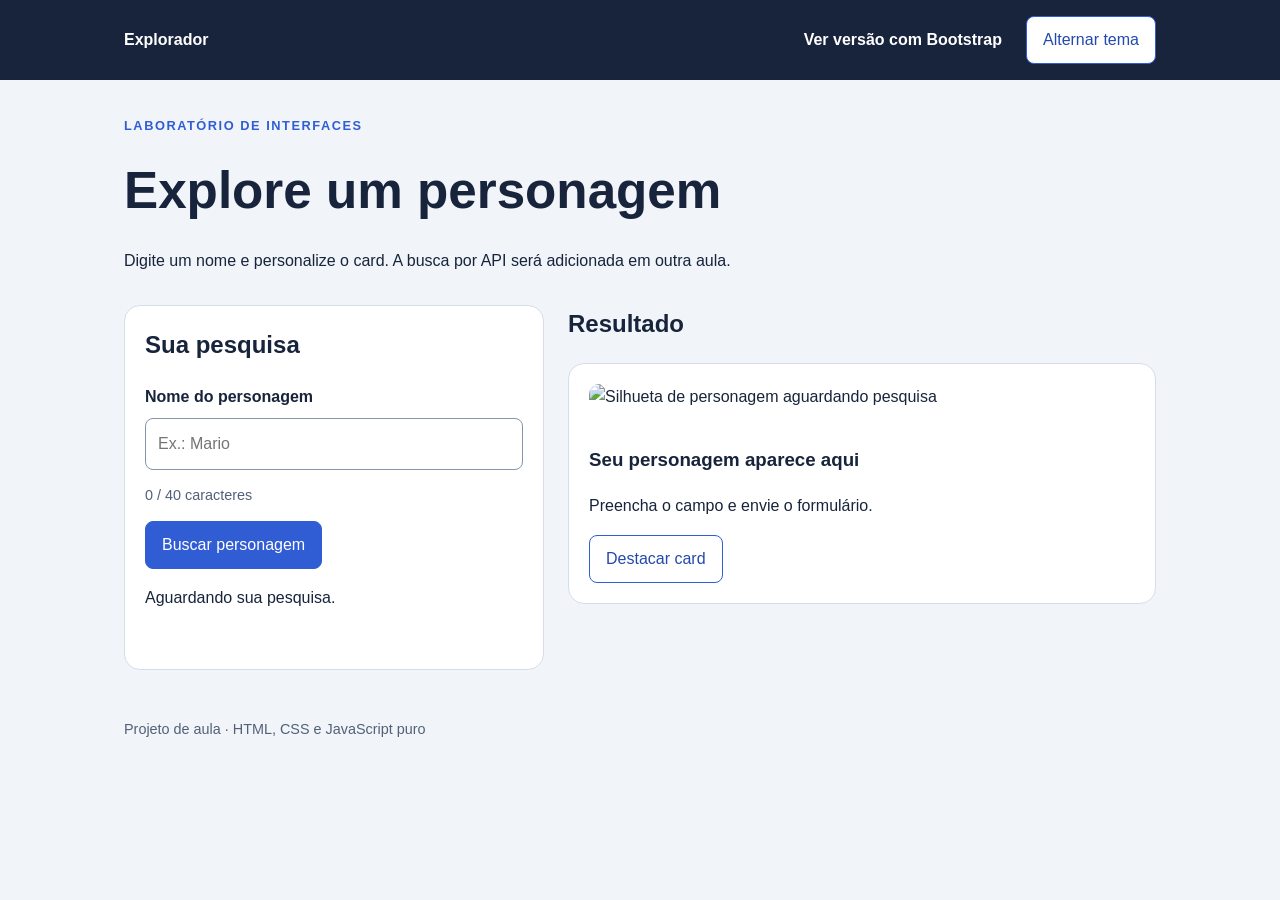
==== index.html @ 6ec021b2 "first commit" ====
<!DOCTYPE html>
<html lang="pt-BR">
<head>
    <meta charset="UTF-8">
    <meta name="viewport" content="width=device-width, initial-scale=1.0">
    <title>Explorador de personagens — JavaScript puro</title>
    <link rel="stylesheet" href="style.css">
    <script src="script.js" defer></script>
</head>
<body>
    <nav class="barra" aria-label="Navegação principal">
        <div class="barra-conteudo">
            <a class="marca" href="index.html">Explorador</a>
            <a class="link-versao" href="">Ver versão com Bootstrap</a>
            <button id="botao-tema" type="button" aria-pressed="false">Alternar tema</button>
        </div>
    </nav>
    <main class="conteudo">
        <header class="cabecalho">
            <p class="etiqueta">LABORATÓRIO DE INTERFACES</p>
            <h1>Explore um personagem</h1>
            <p>Digite um nome e personalize o card. A busca por API será adicionada em outra aula.</p>
        </header>
        <div class="colunas">
            <section aria-labelledby="titulo-pesquisa">
                <div class="painel">
                    <h2 id="titulo-pesquisa">Sua pesquisa</h2>
                    <form id="formulario" novalidate>
                        <label for="pesquisa">Nome do personagem</label>
                        <input
                            id="pesquisa"
                            name="personagem"
                            type="text"
                            maxlength="40"
                            aria-describedby="contador mensagem"
                            placeholder="Ex.: Mario"
                        >
                        <p id="contador" class="texto-ajuda">0 / 40 caracteres</p>
                        <button class="botao-enviar" type="submit">Buscar personagem</button>
                    </form>
                    <p id="mensagem" class="mensagem" aria-live="polite">Aguardando sua pesquisa.</p>
                </div>
            </section>
            <section aria-labelledby="titulo-resultado">
                <h2 id="titulo-resultado">Resultado</h2>
                <article id="card" class="card">
                    <img
                        id="imagem"
                        src="../imagens/inicial.svg"
                        alt="Silhueta de personagem aguardando pesquisa"
                    >
                    <div class="card-conteudo">
                        <h3 id="nome">Seu personagem aparece aqui</h3>
                        <p id="descricao">Preencha o campo e envie o formulário.</p>
                        <button id="botao-destaque" type="button" aria-pressed="false">
                            Destacar card
                        </button>
                    </div>
                </article>
            </section>
        </div>
    </main>
    <footer class="rodape">Projeto de aula · HTML, CSS e JavaScript puro</footer>
</body>
</html>
---- style.css ----
* {
    box-sizing: border-box;
}
body {
    margin: 0;
    background: #f1f5f9;
    color: #17243b;
    font-family: Arial, sans-serif;
    line-height: 1.6;
}
.barra {
    background: #17243b;
    color: white;
}
.barra-conteudo {
    display: flex;
    align-items: center;
    gap: 24px;
    max-width: 1080px;
    margin: auto;
    padding: 16px 24px;
}
.barra a {
    color: white;
    font-weight: bold;
    text-decoration: none;
}
.barra .marca {
    margin-right: auto;
}
.conteudo,
.rodape {
    max-width: 1080px;
    margin: auto;
    padding: 24px;
}
.cabecalho {
    margin-bottom: 32px;
}
h1 {
    margin: 0 0 12px;
    font-size: clamp(2rem, 5vw, 3.2rem);
}
.etiqueta {
    color: #315dd4;
    font-size: 0.8rem;
    font-weight: bold;
    letter-spacing: 0.12em;
}
.colunas {
    display: grid;
    grid-template-columns: minmax(0, 5fr) minmax(0, 7fr);
    gap: 24px;
}
.painel,
.card {
    padding: 20px;
    border: 1px solid #d5ddec;
    border-radius: 16px;
    background: white;
}
.painel h2,
.colunas section > h2 {
    margin-top: 0;
}
label {
    display: block;
    margin-bottom: 8px;
    font-weight: bold;
}
input {
    display: block;
    width: 100%;
    padding: 12px;
    border: 1px solid #8695ab;
    border-radius: 8px;
    font: inherit;
}
button {
    padding: 10px 16px;
    border: 1px solid #315dd4;
    border-radius: 8px;
    background: white;
    color: #2449ad;
    font: inherit;
    cursor: pointer;
}
.botao-enviar {
    background: #315dd4;
    color: white;
}
img {
    display: block;
    width: 100%;
    max-height: 220px;
    border-radius: 10px;
    object-fit: contain;
}
.card-conteudo {
    padding-top: 16px;
}
.texto-ajuda,
.rodape {
    color: #526078;
    font-size: 0.9rem;
}
.mensagem {
    min-height: 3em;
    margin-top: 16px;
}
body.tema-escuro {
    background: #111a2c;
    color: #eff4ff;
}
.tema-escuro .painel,
.tema-escuro .card {
    border-color: #62718a;
    background: #202e46;
    color: #eff4ff;
}
.tema-escuro .texto-ajuda,
.tema-escuro .rodape {
    color: #c3cfe2;
}
.tema-escuro .etiqueta {
    color: #a9c2ff;
}
.destaque {
    outline: 4px solid #597fec;
}
.erro {
    color: #b42318;
    font-weight: bold;
}
.sucesso {
    color: #167047;
    font-weight: bold;
}
.tema-escuro .erro {
    color: #ffb4ad;
}
.tema-escuro .sucesso {
    color: #92e5bd;
}
input[aria-invalid="true"] {
    border: 2px solid #b42318;
}
:focus-visible {
    outline: 3px solid #597fec;
    outline-offset: 3px;
}
@media (max-width: 767px) {
    .colunas {
        grid-template-columns: 1fr;
    }
    .barra-conteudo {
        flex-wrap: wrap;
        gap: 12px;
    }
    .barra .marca {
        width: 100%;
    }
}
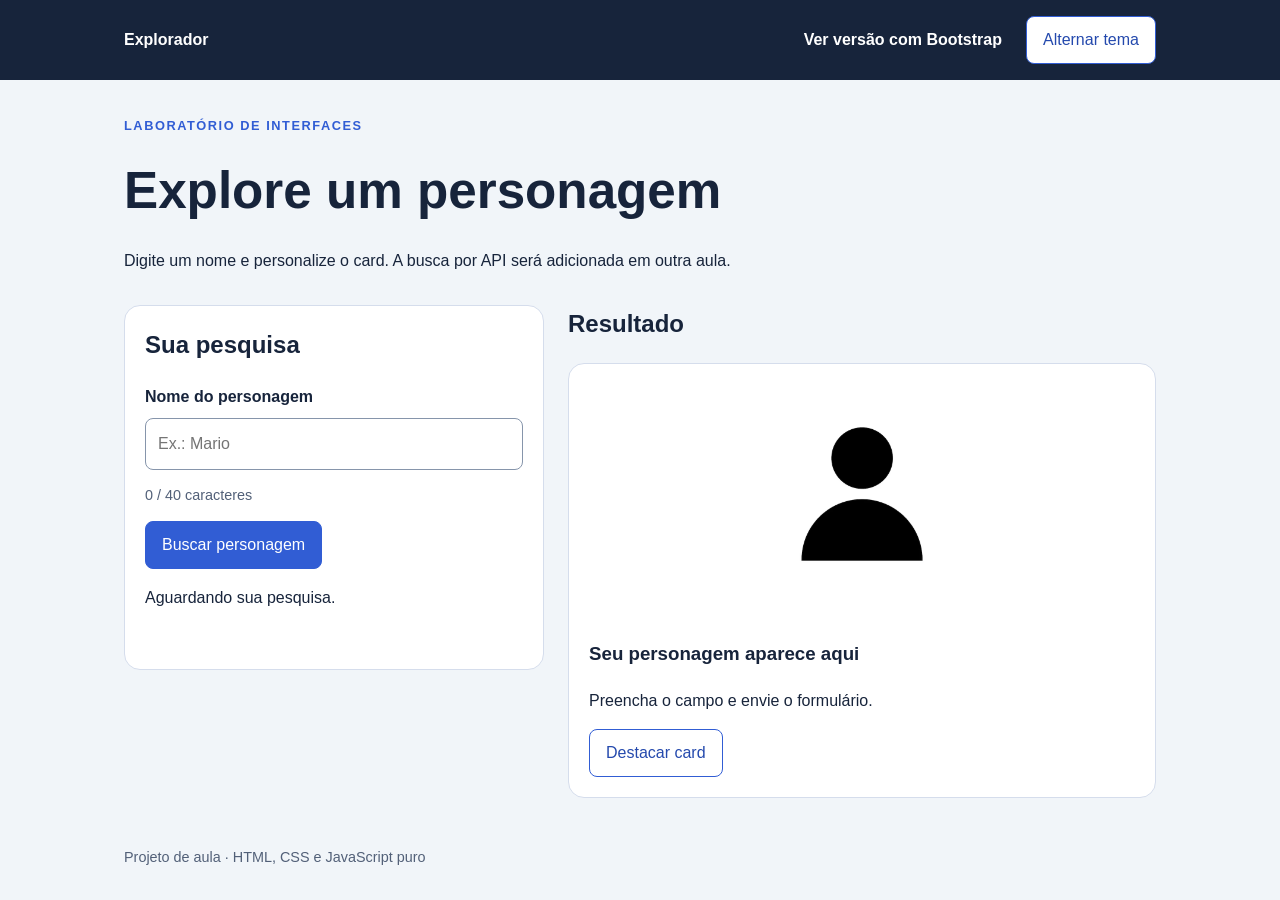
==== commit b2f57d2a: "add imagen" ====
--- a/index.html
+++ b/index.html
@@ -46,7 +46,7 @@
                 <article id="card" class="card">
                     <img
                         id="imagem"
-                        src="../imagens/inicial.svg"
+                        src="imagens/inicial.png"
                         alt="Silhueta de personagem aguardando pesquisa"
                     >
                     <div class="card-conteudo">
--- a/style.css
+++ b/style.css
@@ -126,7 +126,7 @@
     color: #a9c2ff;
 }
 .destaque {
-    outline: 4px solid #597fec;
+    outline: 4px solid #ec5959;
 }
 .erro {
     color: #b42318;
